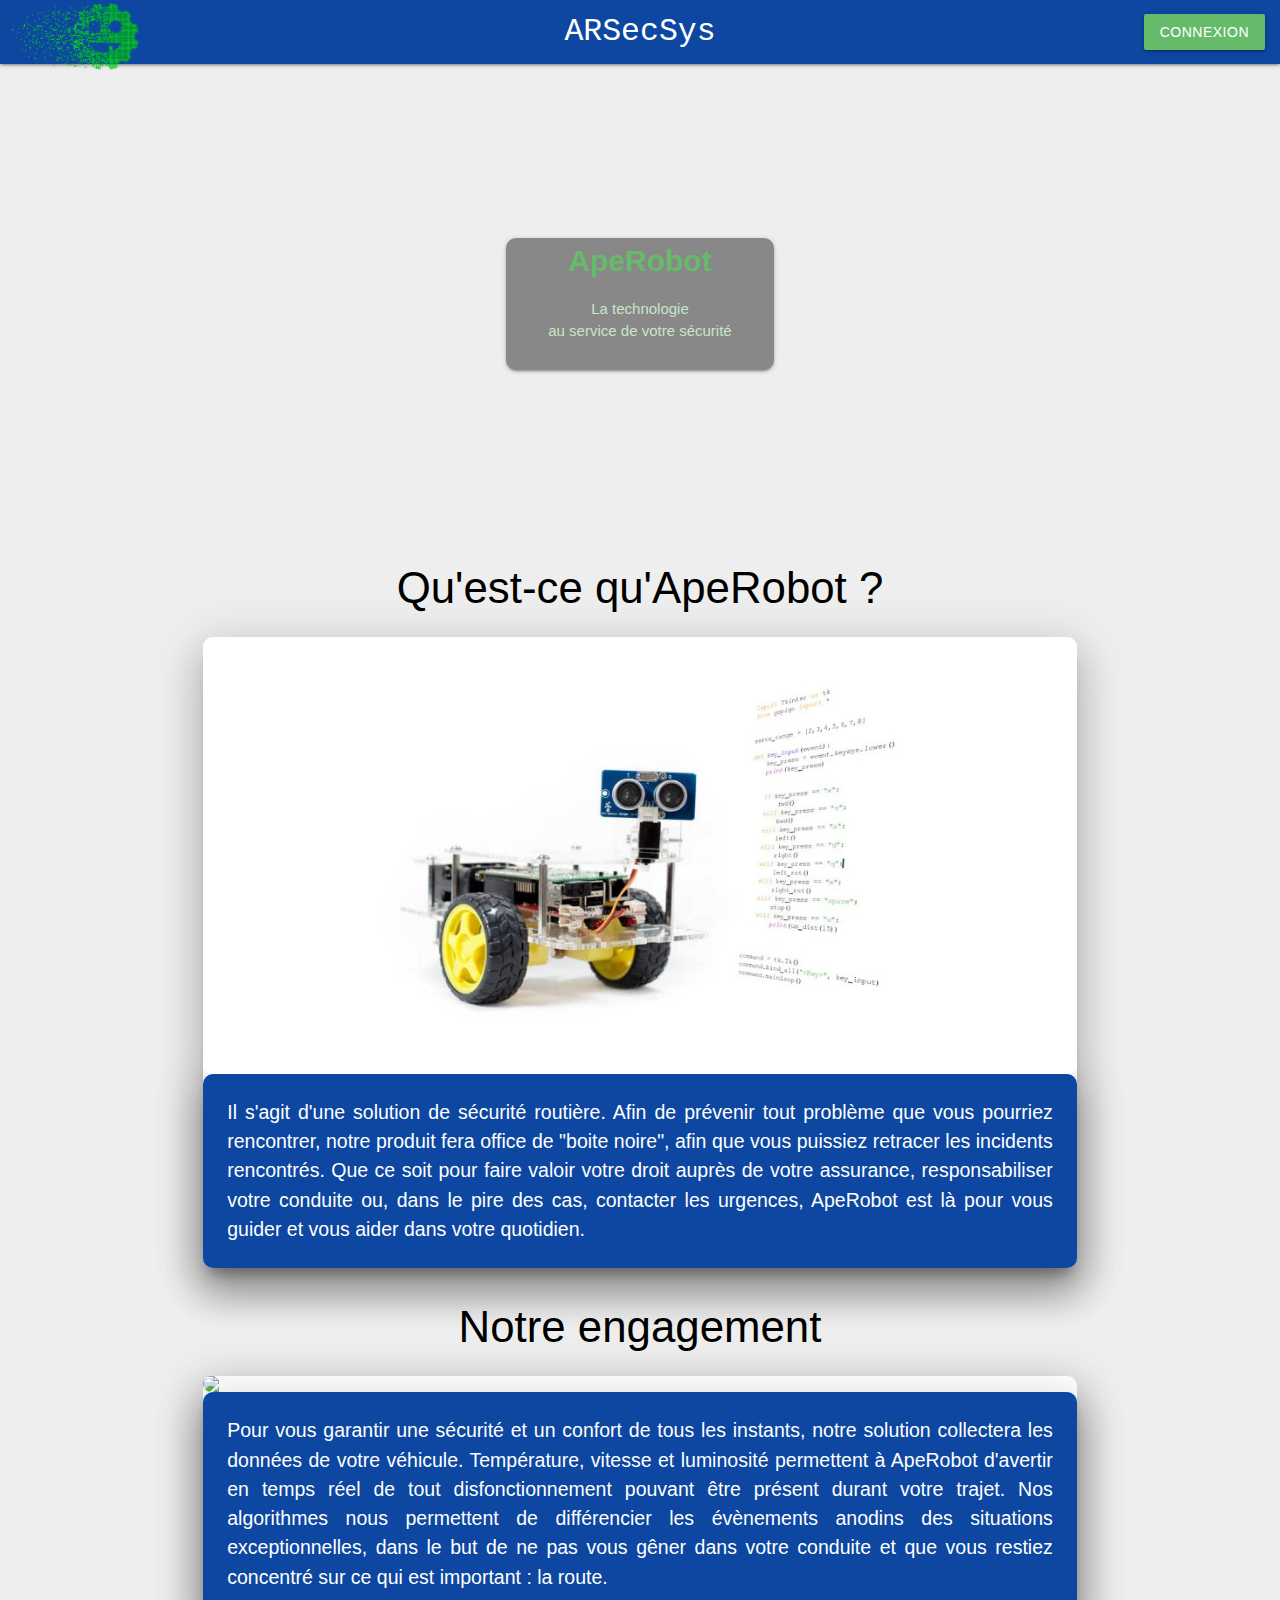
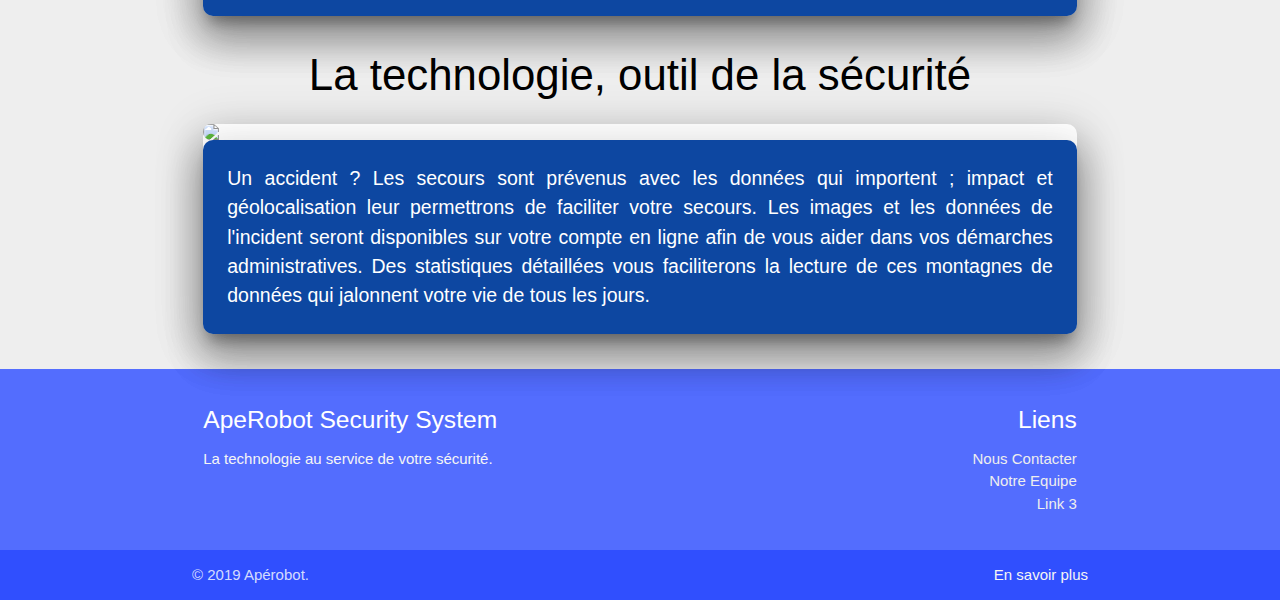
==== Web-Panel/ProjetS3/index.html @ ff01668a "Update Panel 0.2" ====
<!doctype html>
<html class="grey lighten-5">
<head>
	<meta charset="utf-8">
	<title>Apérobot</title>

	<!-- Compiled and minified CSS -->
    <link rel="stylesheet" href="https://cdnjs.cloudflare.com/ajax/libs/materialize/1.0.0/css/materialize.min.css">
    <link rel="stylesheet" type="text/css" href="./css/index.css">
    <!--Import Google Icon Font-->
	<link href="https://fonts.googleapis.com/icon?family=Material+Icons" rel="stylesheet">
</head>

<body class="grey lighten-3">

	<header>
		 <nav class="blue darken-4">
		    <div class="nav-wrapper" style="z-index: 2">
		      <a href="#!" class="brand-logo center">ARSecSys</a>
		      <a href="#!"><img class="brandIcon" src="./img/aperobot-logo2.png"></a>
		      
		      <a href="#" data-target="mobile-demo" class="sidenav-trigger"><i class="material-icons">menu</i></a>
		      <ul class="right hide-on-med-and-down">
		        <!--<li><a href="sass.html">Sass</a></li>-->
		        <li><a href="./dashboard/index.php?action=login&controller=user" class="waves-effect waves-light btn green lighten-1">Connexion <i class="material-icons">account_circle</i></a></li>
		      </ul>
		    </div>
		  </nav>

		  <ul class="sidenav blue darken-4" id="mobile-demo">
		  	<li><a href="#!" class="brand-logo"><img class="miniLogo responsive-img" src="./img/aperobot-logo2.png"></a></li>
		    <li><a href="#!" class="brandName miniName white-text center">ARSecSys</a></li>
		    <!--<li><a href="sass.html">Sass</a></li>-->
		    <li><a href="./dashboard/index.php?action=login&controller=user" class="waves-effect waves-light btn green lighten-1">Connexion <i class="material-icons">account_circle</i></a></li>
		  </ul>
	</header>

	<div class="parallax-container center valign-wrapper" style="z-index: 1">
	  <div class="container">
	    <div class="row">
	      <div class="col s12 white-text">
	      			<div class="col s8 m4 offset-m4 offset-s2 cornered">
	      			<div class="card cornered" style="background-color:rgba(12,12,12,0.45)">
	        <p class="green-text text-lighten-1"><b><span style="font-size: 200%; box-sizing: border-box;">ApeRobot</span></b></p>
	        <p class="green-text text-lighten-4" style="margin-bottom: 5px;">La technologie <br>au service de votre sécurité</p>
	        <br>
	    			</div>
	      			</div>
	      </div>
	    </div>
	  </div> 
	  <div class="parallax">
	  	<img src="https://images.acvmagazine.com/file/BIT-Magazine-Images/feature_cover_06.jpg"></div>
	  </div>
	</div>

	

	<div id="d1" class="d grey lighten-3 black-text">
		<h3>Qu'est-ce qu'ApeRobot ?</h3>
		
		<div class="container">
		  <div class="row">
		    <div class="col s12">
		      <div class="card cornered z-depth-5">
		        <div class="card-image">
		          <img class="cornered" src="./img/fd2.jpg">
		        </div>
			        <div class="card-content blue darken-4 white-text cornered z-depth-5">
			          <p class="bigger">Il s'agit d'une solution de sécurité routière. Afin de prévenir tout problème que vous pourriez rencontrer, notre produit fera office de "boite noire", afin que vous puissiez retracer les incidents rencontrés. Que ce soit pour faire valoir votre droit auprès de votre assurance, responsabiliser votre conduite ou, dans le pire des cas, contacter les urgences, ApeRobot est là pour vous guider et vous aider dans votre quotidien.</p>
			        </div>
		        </div>
		    </div>
		  </div>
		</div>
	</div>


	<div id="d1" class="d grey lighten-3 black-text">
		<h3>Notre engagement</h3>
		
		<div class="container">
		  <div class="row">
		    <div class="col s12">
		      <div class="card cornered z-depth-5">
		        <div class="card-image">
		          <img class="cornered" src="https://via.placeholder.com/1000x500">
		        </div>
			        <div class="card-content blue darken-4 white-text cornered z-depth-5">
			          <p class="bigger">Pour vous garantir une sécurité et un confort de tous les instants, notre solution collectera les données de votre véhicule. Température, vitesse et luminosité permettent à ApeRobot d'avertir en temps réel de tout disfonctionnement pouvant être présent durant votre trajet. Nos algorithmes nous permettent de différencier les évènements anodins des situations exceptionnelles, dans le but de ne pas vous gêner dans votre conduite et que vous restiez concentré sur ce qui est important : la route.</p>
			        </div>
		        </div>
		    </div>
		  </div>
		</div>
	</div>

	<div id="d1" class="d grey lighten-3 black-text">
		<h3>La technologie, outil de la sécurité</h3>
		
		<div class="container">
		  <div class="row">
		    <div class="col s12">
		      <div class="card cornered z-depth-5">
		        <div class="card-image">
		          <img class="cornered" src="https://via.placeholder.com/1000x500">
		        </div>
			        <div class="card-content blue darken-4 white-text cornered z-depth-5">
			          <p class="bigger">Un accident ? Les secours sont prévenus avec les données qui importent ; impact et géolocalisation leur permettrons de faciliter votre secours. Les images et les données de l'incident seront disponibles sur votre compte en ligne afin de vous aider dans vos démarches administratives. Des statistiques détaillées vous faciliterons la lecture de ces montagnes de données qui jalonnent votre vie de tous les jours.</p>
			        </div>
		        </div>
		    </div>
		  </div>
		</div>
	</div>

	<footer class="page-footer indigo accent-2">
		<div class="container">
			<div class="row">
				<div class="col m9 s12">
					<h5 class="white-text">ApeRobot Security System</h5>
            		<p class="grey-text text-lighten-4">La technologie au service de votre sécurité.</p>
				</div>
				<div class="col m3 s12 right" style="text-align: right;">
	                <h5 class="white-text">Liens</h5>
                	<ul>
                  		<li><a class="grey-text text-lighten-3" href="#!">Nous Contacter</a></li>
                  		<li><a class="grey-text text-lighten-3" href="#!">Notre Equipe</a></li>
						<li><a class="grey-text text-lighten-3" href="#!">Link 3</a></li>
                	</ul>
              	</div>
            </div>
        </div>
        <div class="footer-copyright indigo accent-4">
            <div class="container">
            © 2019 Apérobot.
            <a class="grey-text text-lighten-4 right" href="https://iut-montpellier-sete.edu.umontpellier.fr/dut-informatique/">En savoir plus</a>
            </div>
		</div>
	</footer>

	<!-- Compiled and minified JavaScript -->
	<script	  src="https://code.jquery.com/jquery-3.4.1.min.js"
			  integrity="sha256-CSXorXvZcTkaix6Yvo6HppcZGetbYMGWSFlBw8HfCJo="
			  crossorigin="anonymous"></script>
	<script src="https://cdnjs.cloudflare.com/ajax/libs/materialize/1.0.0/js/materialize.min.js"></script>
	
	<script type="text/javascript" src="./js/index.js"></script>
</body>
</html>
---- Web-Panel/ProjetS3/css/index.css ----
.brand-logo {
	text-align: center;
    font-family: monospace;
    font-size: 200%;
}

.brandIcon {
	height: 5rem;
	width: auto;
}

@media (max-width: 1000px) {
	.brandIcon {
  		display: none !important;
	}
}

.imgDiapo {
	margin-top: 1%;
	margin-left: calc(50% - 68vh);
	height: 70vh;
	width: auto;
	padding-bottom: 3%;
	
}

.d > h3 {
	margin-top: 0px;
	text-align: center;
}

.d > p {
	padding-top: 3%;
	margin-left: 5%;
	margin-right: 5%;
	font-size: 1.5rem;
	padding-bottom: 3%;
}

.flexContent {
	margin-top: 5vh;
	padding-bottom: 5vh;
	display: flex;
	flex-direction: row;
}

@media (max-width: 1000px) {
	.imgDiapo {
		display: none;
	}
}

.miniLogo {
	width: 20vw;
	margin-bottom: 5vw;
}

.miniName {
	margin-top: 5vw;
}

.cornered{
	border-radius: 10px !important;
}

.bigger{
	text-align: justify;
	font-size: 130%;
}

.darkmode{
	background-color: #121212 !important;
}
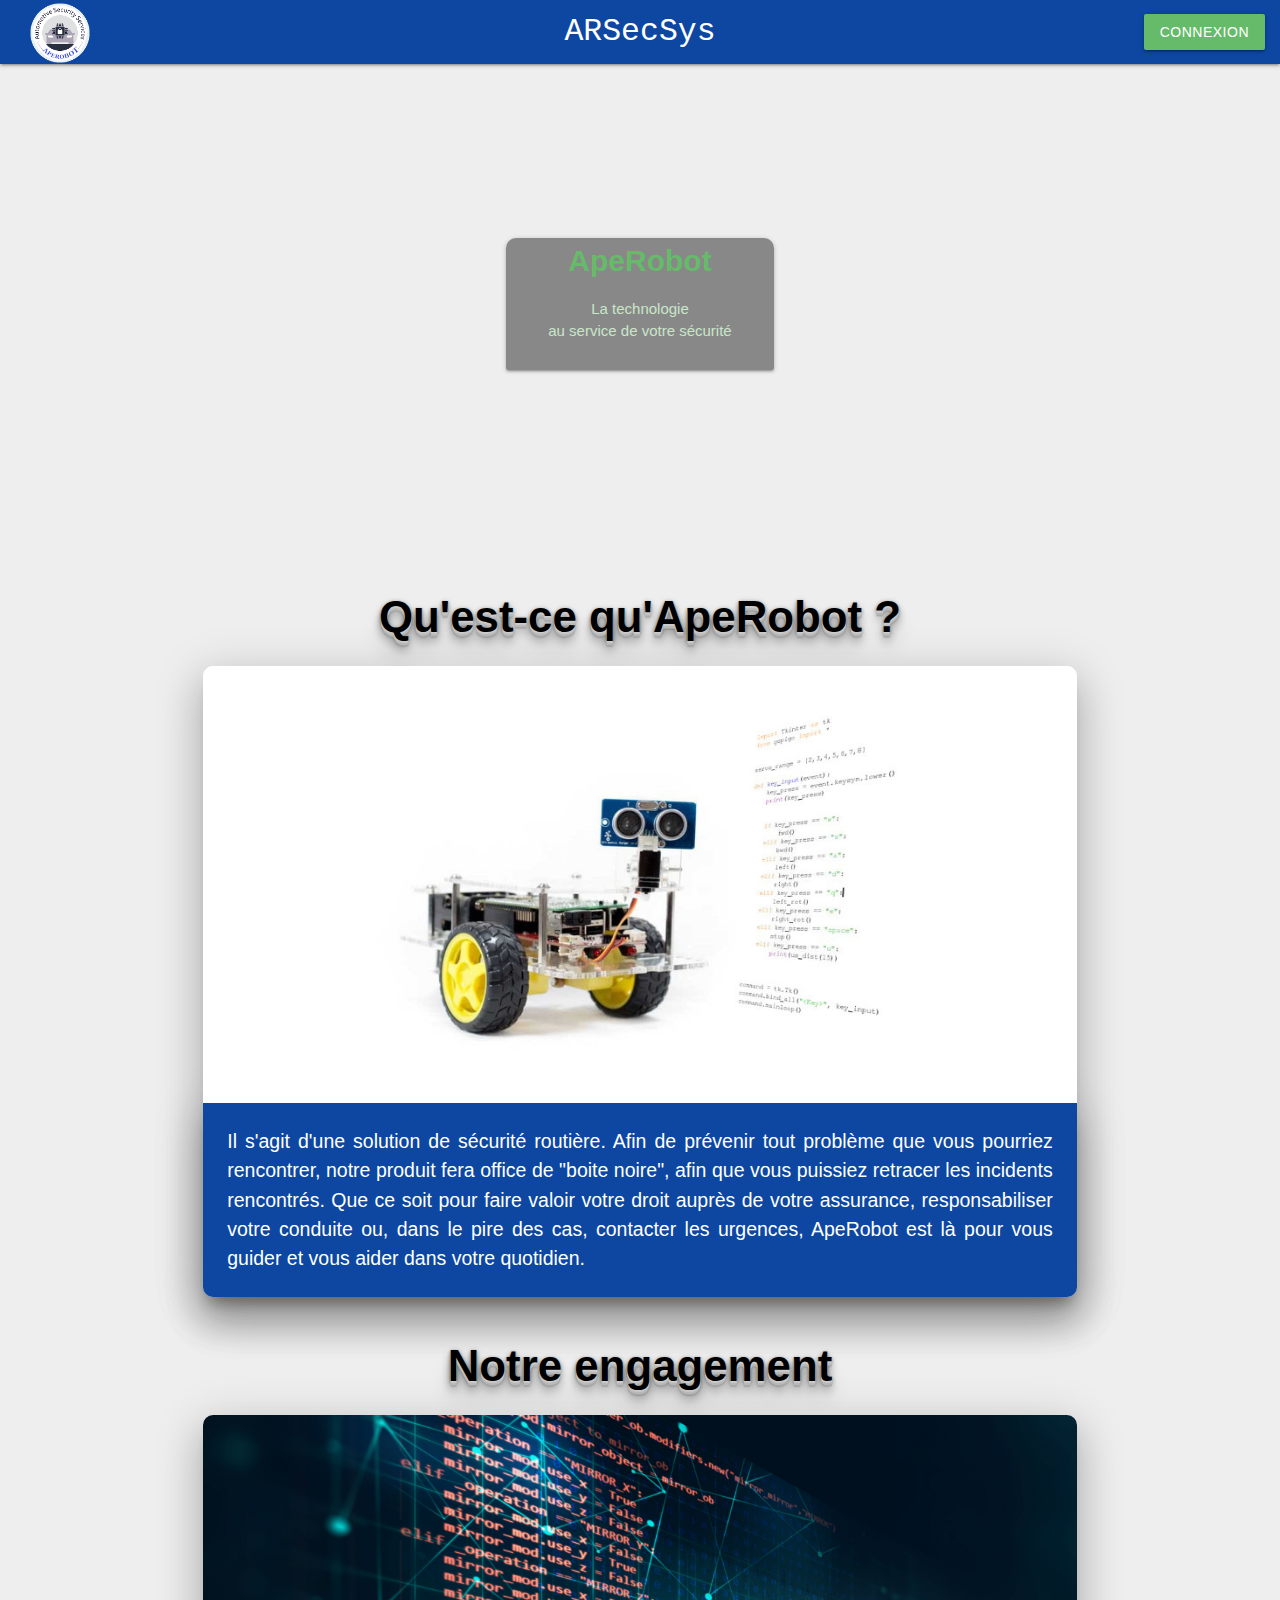
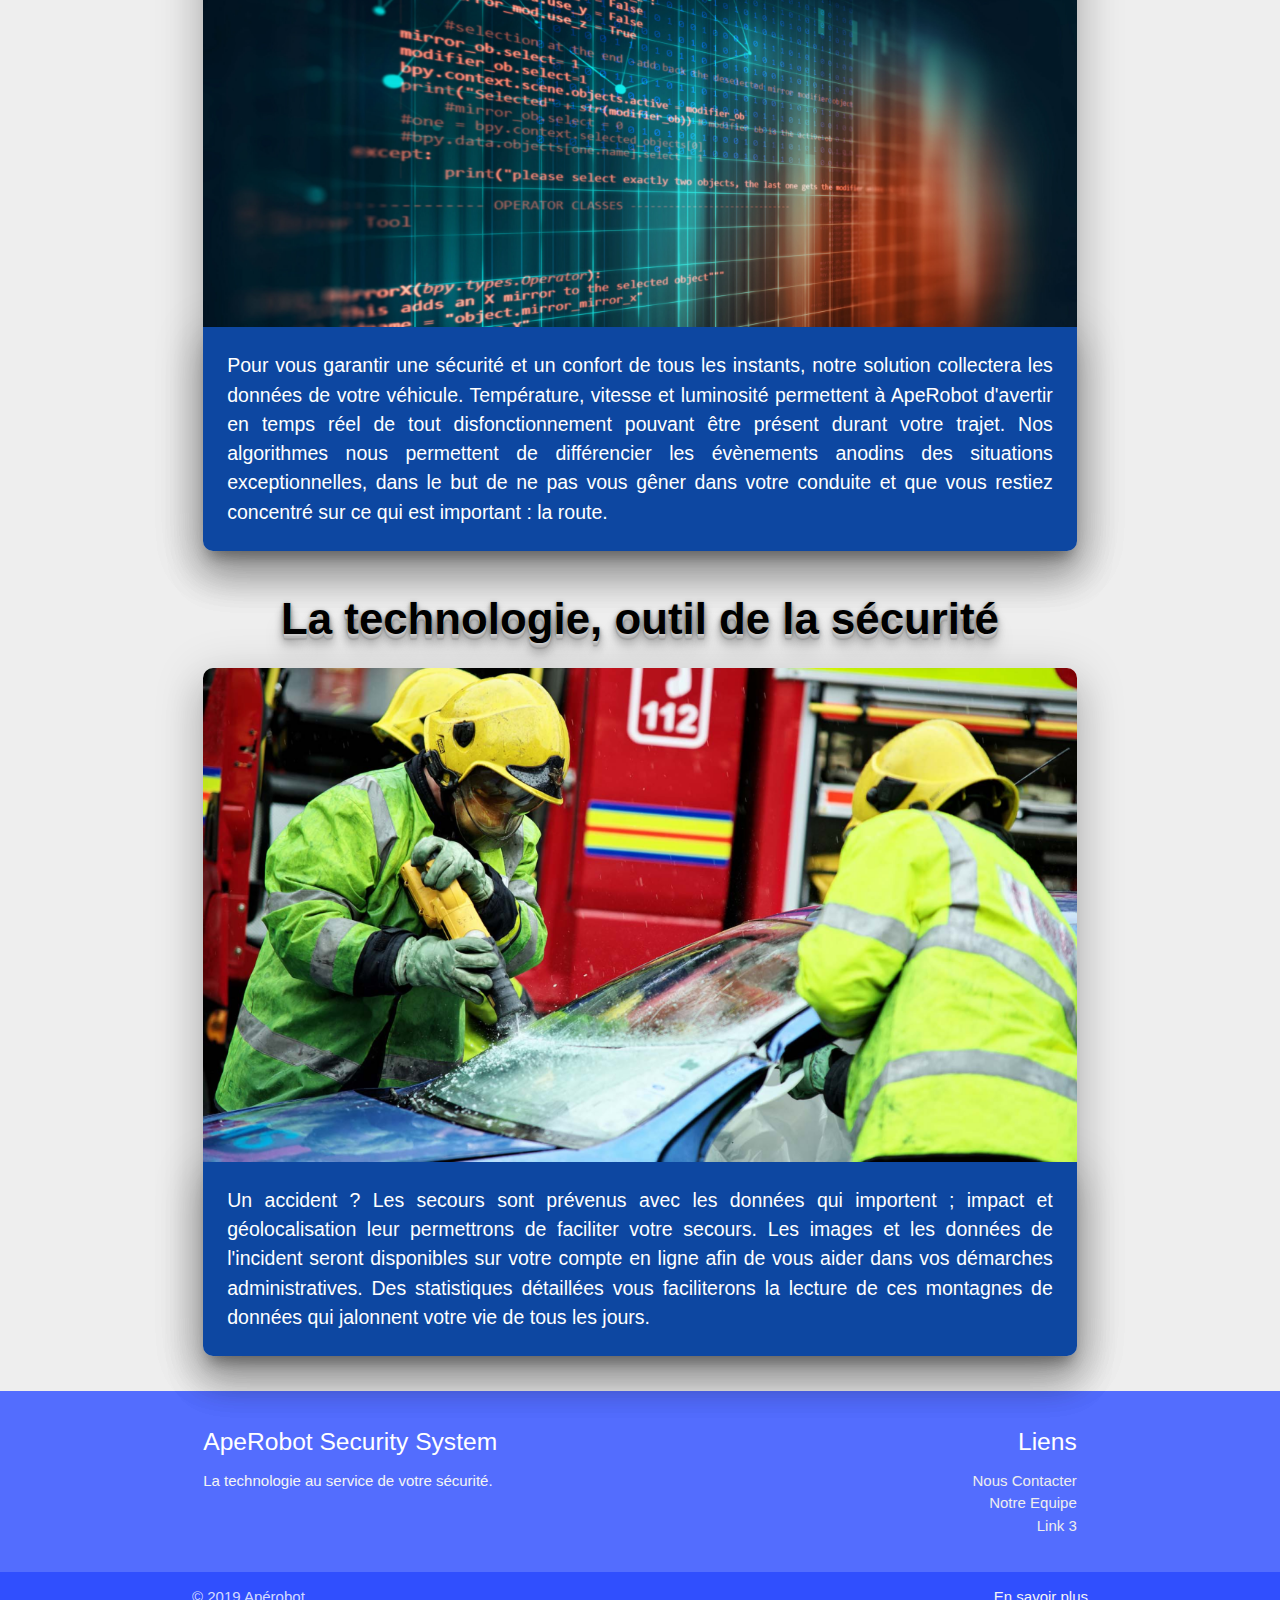
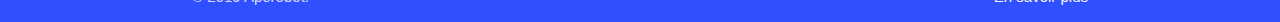
==== commit 0f63f4cd: "Màj SIte + dashboard" ====
--- a/Web-Panel/ProjetS3/index.html
+++ b/Web-Panel/ProjetS3/index.html
@@ -17,7 +17,7 @@
 		 <nav class="blue darken-4">
 		    <div class="nav-wrapper" style="z-index: 2">
 		      <a href="#!" class="brand-logo center">ARSecSys</a>
-		      <a href="#!"><img class="brandIcon" src="./img/aperobot-logo2.png"></a>
+		      <a href="#!"><img class="brandIcon" src="./img/logo2.png"></a>
 		      
 		      <a href="#" data-target="mobile-demo" class="sidenav-trigger"><i class="material-icons">menu</i></a>
 		      <ul class="right hide-on-med-and-down">
@@ -62,11 +62,11 @@
 		<div class="container">
 		  <div class="row">
 		    <div class="col s12">
-		      <div class="card cornered z-depth-5">
+		      <div class="card cornered3 z-depth-5">
 		        <div class="card-image">
 		          <img class="cornered" src="./img/fd2.jpg">
 		        </div>
-			        <div class="card-content blue darken-4 white-text cornered z-depth-5">
+			        <div class="card-content blue darken-4 white-text cornered2 z-depth-5">
 			          <p class="bigger">Il s'agit d'une solution de sécurité routière. Afin de prévenir tout problème que vous pourriez rencontrer, notre produit fera office de "boite noire", afin que vous puissiez retracer les incidents rencontrés. Que ce soit pour faire valoir votre droit auprès de votre assurance, responsabiliser votre conduite ou, dans le pire des cas, contacter les urgences, ApeRobot est là pour vous guider et vous aider dans votre quotidien.</p>
 			        </div>
 		        </div>
@@ -82,11 +82,11 @@
 		<div class="container">
 		  <div class="row">
 		    <div class="col s12">
-		      <div class="card cornered z-depth-5">
+		      <div class="card cornered3 z-depth-5">
 		        <div class="card-image">
-		          <img class="cornered" src="https://via.placeholder.com/1000x500">
+		          <img class="cornered" src="./img/expert_algo.png">
 		        </div>
-			        <div class="card-content blue darken-4 white-text cornered z-depth-5">
+			        <div class="card-content blue darken-4 white-text cornered2 z-depth-5">
 			          <p class="bigger">Pour vous garantir une sécurité et un confort de tous les instants, notre solution collectera les données de votre véhicule. Température, vitesse et luminosité permettent à ApeRobot d'avertir en temps réel de tout disfonctionnement pouvant être présent durant votre trajet. Nos algorithmes nous permettent de différencier les évènements anodins des situations exceptionnelles, dans le but de ne pas vous gêner dans votre conduite et que vous restiez concentré sur ce qui est important : la route.</p>
 			        </div>
 		        </div>
@@ -101,11 +101,11 @@
 		<div class="container">
 		  <div class="row">
 		    <div class="col s12">
-		      <div class="card cornered z-depth-5">
+		      <div class="card cornered3 z-depth-5">
 		        <div class="card-image">
-		          <img class="cornered" src="https://via.placeholder.com/1000x500">
+		          <img class="cornered" src="./img/accident-secours.png">
 		        </div>
-			        <div class="card-content blue darken-4 white-text cornered z-depth-5">
+			        <div class="card-content blue darken-4 white-text cornered2 z-depth-5">
 			          <p class="bigger">Un accident ? Les secours sont prévenus avec les données qui importent ; impact et géolocalisation leur permettrons de faciliter votre secours. Les images et les données de l'incident seront disponibles sur votre compte en ligne afin de vous aider dans vos démarches administratives. Des statistiques détaillées vous faciliterons la lecture de ces montagnes de données qui jalonnent votre vie de tous les jours.</p>
 			        </div>
 		        </div>
--- a/Web-Panel/ProjetS3/css/index.css
+++ b/Web-Panel/ProjetS3/css/index.css
@@ -5,7 +5,9 @@
 }
 
 .brandIcon {
-	height: 5rem;
+	margin: 0.2rem;
+	margin-left: 2rem;
+	height: 4rem;
 	width: auto;
 }
 
@@ -25,8 +27,24 @@
 }
 
 .d > h3 {
+	padding-top: 5px
 	margin-top: 0px;
 	text-align: center;
+	color: #000;
+	font-weight: bold;
+	font-family: Helvetica;
+	text-shadow:0 1px 0 #ccc,
+		0 2px 0 #c9c9c9,
+		0 3px 0 #bbb,
+		0 4px 0 #b9b9b9,
+		0 5px 0 #aaa,
+		0 6px 1px rgba(0,0,0,.1),
+		0 0 5px rgba(0,0,0,.1),
+		0 1px 3px rgba(0,0,0,.3),
+		0 3px 5px rgba(0,0,0,.2),
+		0 5px 10px rgba(0,0,0,.25),
+		0 10px 10px rgba(0,0,0,.2),
+		0 20px 20px rgba(0,0,0,.15);
 }
 
 .d > p {
@@ -60,7 +78,20 @@
 }
 
 .cornered{
+	border-top-left-radius: 10px !important;
+	border-top-right-radius: 10px !important;
+}
+
+.cornered2{
+	border-bottom-left-radius: 10px !important;
+	border-bottom-right-radius: 10px !important;
+}
+.cornered3{
 	border-radius: 10px !important;
+}
+
+.cornered img {
+	max-height: 550px;
 }
 
 .bigger{
